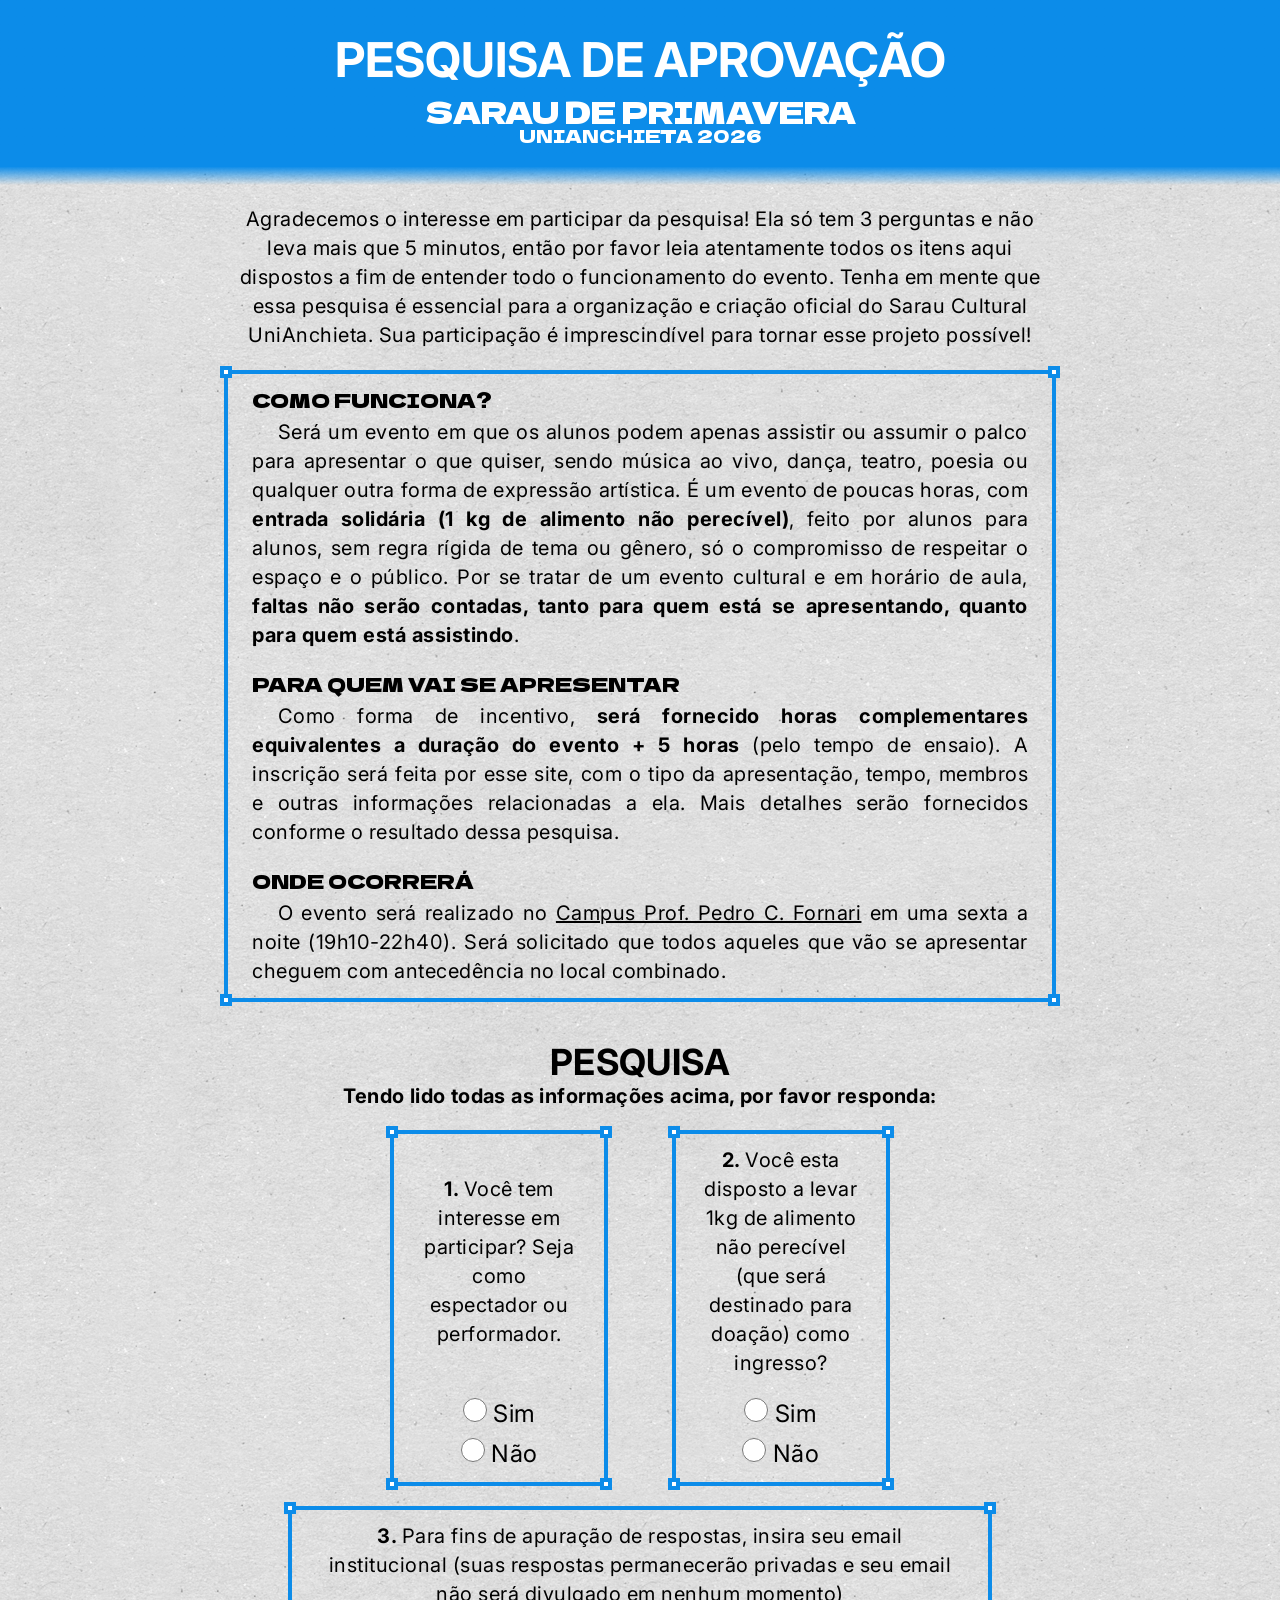
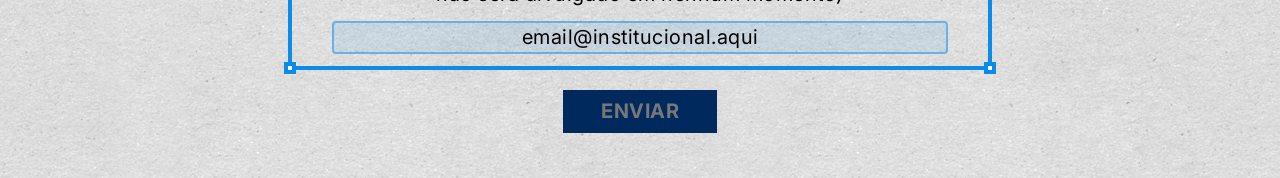
==== pesquisa.html @ 79d94d0b "Início do desenvolvimento da página de pesquisa" ====
<!DOCTYPE html>
<html lang="pt-br">
<head>
    <meta charset="UTF-8">
    <meta name="viewport" content="width=device-width, initial-scale=1.0">
    <link rel="stylesheet" href="style.css">
    <title>Pesquisa - Sarau cultural</title>
</head>
<body class="flex flex-col gap-5">
    <header class="py-[4vh] w-screen flex flex-col justify-center items-center text-white bg-linear-to-b from-90% from-[#0C8CE9] to-transparent">
        <div class="flex flex-col justify-center items-center">
            <p class="text-white text-5xl font-bold mb-[1vh]">PESQUISA DE APROVAÇÃO</p>
            <div class="text-center">
                <h1 class="font-[DelaGothicOne] text-3xl">SARAU DE PRIMAVERA</h1>
                <h3 class="font-[DelaGothicOne] text-lg -mt-2">UNIANCHIETA 2026</h3>
            </div>
        </div>
    </header>
    <section class="flex flex-col items-center gap-5 relative">
        <p class="text-center max-w-[65vw] text-xl leading-[145%] tracking-wide">Agradecemos o interesse em participar da pesquisa! Ela só tem 3 perguntas e não leva mais que 5 minutos, então por favor leia atentamente todos os itens aqui dispostos a fim de entender todo o funcionamento do evento. Tenha em mente que essa pesquisa é essencial para a organização e criação oficial do Sarau Cultural UniAnchieta. Sua participação é imprescindível para tornar esse projeto possível!</p>
        <div class="relative flex flex-col gap-5 border-[#0C8CE9] border-solid border-4 max-w-[65vw] py-3 px-6">
            <div class="quadradinho absolute -top-2 -left-2"></div>
            <div class="quadradinho absolute -top-2 -right-2"></div>
            <div class="quadradinho absolute -bottom-2 -left-2"></div>
            <div class="quadradinho absolute -bottom-2 -right-2"></div>
            <div>
                <h3 class="font-[DelaGothicOne] text-xl mb-1">COMO FUNCIONA?</h3>
                <p class="text-xl indent-[2vw] leading-[145%] text-justify tracking-wide">Será um evento em que os alunos podem apenas assistir ou assumir o palco para apresentar o que quiser, sendo música ao vivo, dança, teatro, poesia ou qualquer outra forma de expressão artística. É um evento de poucas horas, com <b>entrada solidária (1 kg de alimento não perecível)</b>, feito por alunos para alunos, sem regra rígida de tema ou gênero, só o compromisso de respeitar o espaço e o público. Por se tratar de um evento cultural e em horário de aula, <b>faltas não serão contadas, tanto para quem está se apresentando, quanto para quem está assistindo</b>.</p>
            </div>
            <div> 
                <h3 class="font-[DelaGothicOne] text-xl mb-1">PARA QUEM VAI SE APRESENTAR</h3>
                <p class="text-xl indent-[2vw] leading-[145%] text-justify tracking-wide">Como forma de incentivo, <b>será fornecido horas complementares equivalentes a duração do evento + 5 horas</b> (pelo tempo de ensaio). A inscrição será feita por esse site, com o tipo da apresentação, tempo, membros e outras informações relacionadas a ela. Mais detalhes serão fornecidos conforme o resultado dessa pesquisa.</p>
            </div>
            <div>
                <h3 class="font-[DelaGothicOne] text-xl mb-1">ONDE OCORRERÁ</h3>
                <p class="text-xl indent-[2vw] leading-[145%] text-justify tracking-wide">O evento será realizado no <a class="underline" href="https://anchieta.br/campus-professor-pedro-c-fornari/" target="_blank" rel="external">Campus Prof. Pedro C. Fornari</a> em uma sexta a noite (19h10-22h40). Será solicitado que todos aqueles que vão se apresentar cheguem com antecedência no local combinado.</p>
            </div>
        </div>
    </section>
    <section class="flex flex-col items-center gap-5 relative mt-5">
        <div class="text-center leading-[145%] tracking-wide font-bold">
            <p class="text-4xl">PESQUISA</p>
            <p class="text-xl">Tendo lido todas as informações acima, por favor responda:</p>
        </div>
        <form action="" method="POST" id="formQuestionario" class="flex flex-col items-center gap-5 text-xl leading-[145%] text-center tracking-wide max-w-[55vw] mb-[5vh]">
                <div class="flex gap-[5vw]">
                    <div class="relative flex flex-col items-center justify-between gap-5 border-[#0C8CE9] border-solid border-4 py-3 px-6 w-[17vw] h-[3h]">
                        <div class="quadradinho absolute -top-2 -left-2"></div>
                        <div class="quadradinho absolute -top-2 -right-2"></div>
                        <div class="quadradinho absolute -bottom-2 -left-2"></div>
                        <div class="quadradinho absolute -bottom-2 -right-2"></div>
                        <div class="flex items-center justify-center flex-1">
                            <p><span class="font-bold">1. </span>Você tem interesse em participar? Seja como espectador ou performador.</p>
                        </div>
                        <div>
                            <div class="text-2xl">
                                <input required type="radio" name="primeira" id="1sim" value="sim" class="w-6 h-6">
                                <label for="1sim">Sim</label>
                            </div>
                            <div class="text-2xl mt-2">
                                <input required type="radio" name="primeira" id="1nao" value="nao" class="w-6 h-6">
                                <label for="1nao">Não</label>
                            </div>
                        </div>
                    </div>
                    <div class="relative flex flex-col items-center justify-between gap-5 border-[#0C8CE9] border-solid border-4 py-3 px-6 w-[17vw] h-[3h]">
                        <div class="quadradinho absolute -top-2 -left-2"></div>
                        <div class="quadradinho absolute -top-2 -right-2"></div>
                        <div class="quadradinho absolute -bottom-2 -left-2"></div>
                        <div class="quadradinho absolute -bottom-2 -right-2"></div>
                        <div class="flex items-center justify-center flex-1">
                            <p><span class="font-bold">2. </span>Você esta disposto a levar 1kg de alimento não perecível (que será destinado para doação) como ingresso?</p>
                        </div>
                        <div>
                            <div class="text-2xl">
                                <input required type="radio" name="segunda" id="2sim" value="sim" class="w-6 h-6">
                                <label for="22sim">Sim</label>
                            </div>
                            <div class="text-2xl mt-2">
                                <input required type="radio" name="segunda" id="2nao" value="nao" class="w-6 h-6">
                                <label for="2nao">Não</label>
                            </div>
                        </div>
                    </div>
                </div>
                <div class="relative flex flex-col items-center justify-between gap-3 border-[#0C8CE9] border-solid border-4 py-3 px-6 w-full h-[3h]">
                    <div class="quadradinho absolute -top-2 -left-2"></div>
                    <div class="quadradinho absolute -top-2 -right-2"></div>
                    <div class="quadradinho absolute -bottom-2 -left-2"></div>
                    <div class="quadradinho absolute -bottom-2 -right-2"></div>
                    <div class="flex items-center justify-center flex-1">
                        <p><span class="font-bold">3. </span>Para fins de apuração de respostas, insira seu email institucional (suas respostas permanecerão privadas e seu email não será divulgado em nenhum momento)</p>
                    </div>
                    <input required autocomplete="email" type="email" name="email" id="emailInput" placeholder="email@institucional.aqui" class="w-[95%] text-center bg-[#0C8CE9]/10 border-2 border-solid border-[#0C8CE9]/50 rounded">
                </div>
                <button type="submit" class="py-[.75vh] px-[3vw] font-lg font-bold cursor-pointer desativado">ENVIAR</button>
            </form>
    </section>
</body>
</html>
---- style.css ----
/*! tailwindcss v4.2.1 | MIT License | https://tailwindcss.com */
@layer properties;
@layer theme, base, components, utilities;
@layer theme {
  :root, :host {
    --font-sans: ui-sans-serif, system-ui, sans-serif, "Apple Color Emoji",
      "Segoe UI Emoji", "Segoe UI Symbol", "Noto Color Emoji";
    --font-mono: ui-monospace, SFMono-Regular, Menlo, Monaco, Consolas, "Liberation Mono",
      "Courier New", monospace;
    --color-gray-100: oklch(96.7% 0.003 264.542);
    --color-black: #000;
    --color-white: #fff;
    --spacing: 0.25rem;
    --text-lg: 1.125rem;
    --text-lg--line-height: calc(1.75 / 1.125);
    --text-xl: 1.25rem;
    --text-xl--line-height: calc(1.75 / 1.25);
    --text-2xl: 1.5rem;
    --text-2xl--line-height: calc(2 / 1.5);
    --text-3xl: 1.875rem;
    --text-3xl--line-height: calc(2.25 / 1.875);
    --text-4xl: 2.25rem;
    --text-4xl--line-height: calc(2.5 / 2.25);
    --text-5xl: 3rem;
    --text-5xl--line-height: 1;
    --text-6xl: 3.75rem;
    --text-6xl--line-height: 1;
    --text-7xl: 4.5rem;
    --text-7xl--line-height: 1;
    --font-weight-bold: 700;
    --tracking-wide: 0.025em;
    --radius-2xl: 1rem;
    --default-transition-duration: 150ms;
    --default-transition-timing-function: cubic-bezier(0.4, 0, 0.2, 1);
    --default-font-family: var(--font-sans);
    --default-mono-font-family: var(--font-mono);
  }
}
@layer base {
  *, ::after, ::before, ::backdrop, ::file-selector-button {
    box-sizing: border-box;
    margin: 0;
    padding: 0;
    border: 0 solid;
  }
  html, :host {
    line-height: 1.5;
    -webkit-text-size-adjust: 100%;
    tab-size: 4;
    font-family: var(--default-font-family, ui-sans-serif, system-ui, sans-serif, "Apple Color Emoji", "Segoe UI Emoji", "Segoe UI Symbol", "Noto Color Emoji");
    font-feature-settings: var(--default-font-feature-settings, normal);
    font-variation-settings: var(--default-font-variation-settings, normal);
    -webkit-tap-highlight-color: transparent;
  }
  hr {
    height: 0;
    color: inherit;
    border-top-width: 1px;
  }
  abbr:where([title]) {
    -webkit-text-decoration: underline dotted;
    text-decoration: underline dotted;
  }
  h1, h2, h3, h4, h5, h6 {
    font-size: inherit;
    font-weight: inherit;
  }
  a {
    color: inherit;
    -webkit-text-decoration: inherit;
    text-decoration: inherit;
  }
  b, strong {
    font-weight: bolder;
  }
  code, kbd, samp, pre {
    font-family: var(--default-mono-font-family, ui-monospace, SFMono-Regular, Menlo, Monaco, Consolas, "Liberation Mono", "Courier New", monospace);
    font-feature-settings: var(--default-mono-font-feature-settings, normal);
    font-variation-settings: var(--default-mono-font-variation-settings, normal);
    font-size: 1em;
  }
  small {
    font-size: 80%;
  }
  sub, sup {
    font-size: 75%;
    line-height: 0;
    position: relative;
    vertical-align: baseline;
  }
  sub {
    bottom: -0.25em;
  }
  sup {
    top: -0.5em;
  }
  table {
    text-indent: 0;
    border-color: inherit;
    border-collapse: collapse;
  }
  :-moz-focusring {
    outline: auto;
  }
  progress {
    vertical-align: baseline;
  }
  summary {
    display: list-item;
  }
  ol, ul, menu {
    list-style: none;
  }
  img, svg, video, canvas, audio, iframe, embed, object {
    display: block;
    vertical-align: middle;
  }
  img, video {
    max-width: 100%;
    height: auto;
  }
  button, input, select, optgroup, textarea, ::file-selector-button {
    font: inherit;
    font-feature-settings: inherit;
    font-variation-settings: inherit;
    letter-spacing: inherit;
    color: inherit;
    border-radius: 0;
    background-color: transparent;
    opacity: 1;
  }
  :where(select:is([multiple], [size])) optgroup {
    font-weight: bolder;
  }
  :where(select:is([multiple], [size])) optgroup option {
    padding-inline-start: 20px;
  }
  ::file-selector-button {
    margin-inline-end: 4px;
  }
  ::placeholder {
    opacity: 1;
  }
  @supports (not (-webkit-appearance: -apple-pay-button))  or (contain-intrinsic-size: 1px) {
    ::placeholder {
      color: currentcolor;
      @supports (color: color-mix(in lab, red, red)) {
        color: color-mix(in oklab, currentcolor 50%, transparent);
      }
    }
  }
  textarea {
    resize: vertical;
  }
  ::-webkit-search-decoration {
    -webkit-appearance: none;
  }
  ::-webkit-date-and-time-value {
    min-height: 1lh;
    text-align: inherit;
  }
  ::-webkit-datetime-edit {
    display: inline-flex;
  }
  ::-webkit-datetime-edit-fields-wrapper {
    padding: 0;
  }
  ::-webkit-datetime-edit, ::-webkit-datetime-edit-year-field, ::-webkit-datetime-edit-month-field, ::-webkit-datetime-edit-day-field, ::-webkit-datetime-edit-hour-field, ::-webkit-datetime-edit-minute-field, ::-webkit-datetime-edit-second-field, ::-webkit-datetime-edit-millisecond-field, ::-webkit-datetime-edit-meridiem-field {
    padding-block: 0;
  }
  ::-webkit-calendar-picker-indicator {
    line-height: 1;
  }
  :-moz-ui-invalid {
    box-shadow: none;
  }
  button, input:where([type="button"], [type="reset"], [type="submit"]), ::file-selector-button {
    appearance: button;
  }
  ::-webkit-inner-spin-button, ::-webkit-outer-spin-button {
    height: auto;
  }
  [hidden]:where(:not([hidden="until-found"])) {
    display: none !important;
  }
}
@layer utilities {
  .absolute {
    position: absolute;
  }
  .relative {
    position: relative;
  }
  .-top-2 {
    top: calc(var(--spacing) * -2);
  }
  .-top-10 {
    top: calc(var(--spacing) * -10);
  }
  .top-\[50\%\] {
    top: 50%;
  }
  .-right-2 {
    right: calc(var(--spacing) * -2);
  }
  .-right-3 {
    right: calc(var(--spacing) * -3);
  }
  .right-50 {
    right: calc(var(--spacing) * 50);
  }
  .-bottom-2 {
    bottom: calc(var(--spacing) * -2);
  }
  .-bottom-\[25\%\] {
    bottom: calc(25% * -1);
  }
  .-bottom-\[50\%\] {
    bottom: calc(50% * -1);
  }
  .-left-2 {
    left: calc(var(--spacing) * -2);
  }
  .-left-10 {
    left: calc(var(--spacing) * -10);
  }
  .-z-1 {
    z-index: calc(1 * -1);
  }
  .mx-10 {
    margin-inline: calc(var(--spacing) * 10);
  }
  .-mt-2 {
    margin-top: calc(var(--spacing) * -2);
  }
  .mt-2 {
    margin-top: calc(var(--spacing) * 2);
  }
  .mt-5 {
    margin-top: calc(var(--spacing) * 5);
  }
  .mt-\[2vh\] {
    margin-top: 2vh;
  }
  .mb-1 {
    margin-bottom: calc(var(--spacing) * 1);
  }
  .mb-\[1vh\] {
    margin-bottom: 1vh;
  }
  .mb-\[2vh\] {
    margin-bottom: 2vh;
  }
  .mb-\[5vh\] {
    margin-bottom: 5vh;
  }
  .mb-\[15vh\] {
    margin-bottom: 15vh;
  }
  .ml-6 {
    margin-left: calc(var(--spacing) * 6);
  }
  .ml-\[3vw\] {
    margin-left: 3vw;
  }
  .flex {
    display: flex;
  }
  .table {
    display: table;
  }
  .h-6 {
    height: calc(var(--spacing) * 6);
  }
  .h-\[3h\] {
    height: 3h;
  }
  .h-\[95\%\] {
    height: 95%;
  }
  .h-screen {
    height: 100vh;
  }
  .w-6 {
    width: calc(var(--spacing) * 6);
  }
  .w-\[13em\] {
    width: 13em;
  }
  .w-\[17vw\] {
    width: 17vw;
  }
  .w-\[90vw\] {
    width: 90vw;
  }
  .w-\[95\%\] {
    width: 95%;
  }
  .w-full {
    width: 100%;
  }
  .w-screen {
    width: 100vw;
  }
  .max-w-\[55vw\] {
    max-width: 55vw;
  }
  .max-w-\[65vw\] {
    max-width: 65vw;
  }
  .flex-1 {
    flex: 1;
  }
  .border-collapse {
    border-collapse: collapse;
  }
  .rotate-90 {
    rotate: 90deg;
  }
  .rotate-270 {
    rotate: 270deg;
  }
  .cursor-pointer {
    cursor: pointer;
  }
  .resize {
    resize: both;
  }
  .list-disc {
    list-style-type: disc;
  }
  .flex-col {
    flex-direction: column;
  }
  .items-center {
    align-items: center;
  }
  .justify-between {
    justify-content: space-between;
  }
  .justify-center {
    justify-content: center;
  }
  .gap-2 {
    gap: calc(var(--spacing) * 2);
  }
  .gap-3 {
    gap: calc(var(--spacing) * 3);
  }
  .gap-4 {
    gap: calc(var(--spacing) * 4);
  }
  .gap-5 {
    gap: calc(var(--spacing) * 5);
  }
  .gap-7 {
    gap: calc(var(--spacing) * 7);
  }
  .gap-10 {
    gap: calc(var(--spacing) * 10);
  }
  .gap-\[5vw\] {
    gap: 5vw;
  }
  .justify-self-center {
    justify-self: center;
  }
  .overflow-hidden {
    overflow: hidden;
  }
  .rounded {
    border-radius: 0.25rem;
  }
  .rounded-2xl {
    border-radius: var(--radius-2xl);
  }
  .border {
    border-style: var(--tw-border-style);
    border-width: 1px;
  }
  .border-2 {
    border-style: var(--tw-border-style);
    border-width: 2px;
  }
  .border-4 {
    border-style: var(--tw-border-style);
    border-width: 4px;
  }
  .border-solid {
    --tw-border-style: solid;
    border-style: solid;
  }
  .border-\[\#0C8CE9\] {
    border-color: #0C8CE9;
  }
  .border-\[\#0C8CE9\]\/50 {
    border-color: color-mix(in oklab, #0C8CE9 50%, transparent);
  }
  .bg-\[\#0C8CE9\]\/10 {
    background-color: color-mix(in oklab, #0C8CE9 10%, transparent);
  }
  .bg-\[\#00295E\] {
    background-color: #00295E;
  }
  .bg-black {
    background-color: var(--color-black);
  }
  .bg-linear-to-b {
    --tw-gradient-position: to bottom;
    @supports (background-image: linear-gradient(in lab, red, red)) {
      --tw-gradient-position: to bottom in oklab;
    }
    background-image: linear-gradient(var(--tw-gradient-stops));
  }
  .from-\[\#0C8CE9\] {
    --tw-gradient-from: #0C8CE9;
    --tw-gradient-stops: var(--tw-gradient-via-stops, var(--tw-gradient-position), var(--tw-gradient-from) var(--tw-gradient-from-position), var(--tw-gradient-to) var(--tw-gradient-to-position));
  }
  .from-90\% {
    --tw-gradient-from-position: 90%;
  }
  .to-transparent {
    --tw-gradient-to: transparent;
    --tw-gradient-stops: var(--tw-gradient-via-stops, var(--tw-gradient-position), var(--tw-gradient-from) var(--tw-gradient-from-position), var(--tw-gradient-to) var(--tw-gradient-to-position));
  }
  .px-6 {
    padding-inline: calc(var(--spacing) * 6);
  }
  .px-\[3vw\] {
    padding-inline: 3vw;
  }
  .py-3 {
    padding-block: calc(var(--spacing) * 3);
  }
  .py-10 {
    padding-block: calc(var(--spacing) * 10);
  }
  .py-\[\.5em\] {
    padding-block: .5em;
  }
  .py-\[\.45em\] {
    padding-block: .45em;
  }
  .py-\[\.75vh\] {
    padding-block: .75vh;
  }
  .py-\[4vh\] {
    padding-block: 4vh;
  }
  .text-center {
    text-align: center;
  }
  .text-justify {
    text-align: justify;
  }
  .indent-\[2vw\] {
    text-indent: 2vw;
  }
  .font-\[DelaGothicOne\] {
    font-family: DelaGothicOne;
  }
  .text-2xl {
    font-size: var(--text-2xl);
    line-height: var(--tw-leading, var(--text-2xl--line-height));
  }
  .text-3xl {
    font-size: var(--text-3xl);
    line-height: var(--tw-leading, var(--text-3xl--line-height));
  }
  .text-4xl {
    font-size: var(--text-4xl);
    line-height: var(--tw-leading, var(--text-4xl--line-height));
  }
  .text-5xl {
    font-size: var(--text-5xl);
    line-height: var(--tw-leading, var(--text-5xl--line-height));
  }
  .text-lg {
    font-size: var(--text-lg);
    line-height: var(--tw-leading, var(--text-lg--line-height));
  }
  .text-xl {
    font-size: var(--text-xl);
    line-height: var(--tw-leading, var(--text-xl--line-height));
  }
  .leading-\[145\%\] {
    --tw-leading: 145%;
    line-height: 145%;
  }
  .font-bold {
    --tw-font-weight: var(--font-weight-bold);
    font-weight: var(--font-weight-bold);
  }
  .tracking-wide {
    --tw-tracking: var(--tracking-wide);
    letter-spacing: var(--tracking-wide);
  }
  .text-\[\#006FFF\] {
    color: #006FFF;
  }
  .text-\[\#00295E\] {
    color: #00295E;
  }
  .text-gray-100 {
    color: var(--color-gray-100);
  }
  .text-gray-100\/55 {
    color: color-mix(in srgb, oklch(96.7% 0.003 264.542) 55%, transparent);
    @supports (color: color-mix(in lab, red, red)) {
      color: color-mix(in oklab, var(--color-gray-100) 55%, transparent);
    }
  }
  .text-white {
    color: var(--color-white);
  }
  .underline {
    text-decoration-line: underline;
  }
  .outline {
    outline-style: var(--tw-outline-style);
    outline-width: 1px;
  }
  .blur {
    --tw-blur: blur(8px);
    filter: var(--tw-blur,) var(--tw-brightness,) var(--tw-contrast,) var(--tw-grayscale,) var(--tw-hue-rotate,) var(--tw-invert,) var(--tw-saturate,) var(--tw-sepia,) var(--tw-drop-shadow,);
  }
  .filter {
    filter: var(--tw-blur,) var(--tw-brightness,) var(--tw-contrast,) var(--tw-grayscale,) var(--tw-hue-rotate,) var(--tw-invert,) var(--tw-saturate,) var(--tw-sepia,) var(--tw-drop-shadow,);
  }
  .transition {
    transition-property: color, background-color, border-color, outline-color, text-decoration-color, fill, stroke, --tw-gradient-from, --tw-gradient-via, --tw-gradient-to, opacity, box-shadow, transform, translate, scale, rotate, filter, -webkit-backdrop-filter, backdrop-filter, display, content-visibility, overlay, pointer-events;
    transition-timing-function: var(--tw-ease, var(--default-transition-timing-function));
    transition-duration: var(--tw-duration, var(--default-transition-duration));
  }
  .select-none {
    -webkit-user-select: none;
    user-select: none;
  }
  .md\:mb-\[40vh\] {
    @media (width >= 48rem) {
      margin-bottom: 40vh;
    }
  }
  .md\:h-\[110vh\] {
    @media (width >= 48rem) {
      height: 110vh;
    }
  }
  .md\:h-screen {
    @media (width >= 48rem) {
      height: 100vh;
    }
  }
  .md\:w-\[12em\] {
    @media (width >= 48rem) {
      width: 12em;
    }
  }
  .md\:flex-row {
    @media (width >= 48rem) {
      flex-direction: row;
    }
  }
  .md\:gap-7 {
    @media (width >= 48rem) {
      gap: calc(var(--spacing) * 7);
    }
  }
  .md\:text-center {
    @media (width >= 48rem) {
      text-align: center;
    }
  }
  .md\:text-2xl {
    @media (width >= 48rem) {
      font-size: var(--text-2xl);
      line-height: var(--tw-leading, var(--text-2xl--line-height));
    }
  }
  .md\:text-3xl {
    @media (width >= 48rem) {
      font-size: var(--text-3xl);
      line-height: var(--tw-leading, var(--text-3xl--line-height));
    }
  }
  .md\:text-5xl {
    @media (width >= 48rem) {
      font-size: var(--text-5xl);
      line-height: var(--tw-leading, var(--text-5xl--line-height));
    }
  }
  .md\:text-6xl {
    @media (width >= 48rem) {
      font-size: var(--text-6xl);
      line-height: var(--tw-leading, var(--text-6xl--line-height));
    }
  }
  .md\:text-xl {
    @media (width >= 48rem) {
      font-size: var(--text-xl);
      line-height: var(--tw-leading, var(--text-xl--line-height));
    }
  }
  .lg\:absolute {
    @media (width >= 64rem) {
      position: absolute;
    }
  }
  .lg\:mx-20 {
    @media (width >= 64rem) {
      margin-inline: calc(var(--spacing) * 20);
    }
  }
  .lg\:mt-\[5vh\] {
    @media (width >= 64rem) {
      margin-top: 5vh;
    }
  }
  .lg\:mb-20 {
    @media (width >= 64rem) {
      margin-bottom: calc(var(--spacing) * 20);
    }
  }
  .lg\:w-\[55\%\] {
    @media (width >= 64rem) {
      width: 55%;
    }
  }
  .lg\:w-\[70\%\] {
    @media (width >= 64rem) {
      width: 70%;
    }
  }
  .lg\:max-w-\[40vw\] {
    @media (width >= 64rem) {
      max-width: 40vw;
    }
  }
  .lg\:flex-row {
    @media (width >= 64rem) {
      flex-direction: row;
    }
  }
  .lg\:justify-evenly {
    @media (width >= 64rem) {
      justify-content: space-evenly;
    }
  }
  .lg\:text-left {
    @media (width >= 64rem) {
      text-align: left;
    }
  }
  .\32 xl\:text-2xl {
    @media (width >= 96rem) {
      font-size: var(--text-2xl);
      line-height: var(--tw-leading, var(--text-2xl--line-height));
    }
  }
  .\32 xl\:text-4xl {
    @media (width >= 96rem) {
      font-size: var(--text-4xl);
      line-height: var(--tw-leading, var(--text-4xl--line-height));
    }
  }
  .\32 xl\:text-5xl {
    @media (width >= 96rem) {
      font-size: var(--text-5xl);
      line-height: var(--tw-leading, var(--text-5xl--line-height));
    }
  }
  .\32 xl\:text-6xl {
    @media (width >= 96rem) {
      font-size: var(--text-6xl);
      line-height: var(--tw-leading, var(--text-6xl--line-height));
    }
  }
  .\32 xl\:text-7xl {
    @media (width >= 96rem) {
      font-size: var(--text-7xl);
      line-height: var(--tw-leading, var(--text-7xl--line-height));
    }
  }
  .\32 xl\:text-xl {
    @media (width >= 96rem) {
      font-size: var(--text-xl);
      line-height: var(--tw-leading, var(--text-xl--line-height));
    }
  }
}
@font-face {
  font-family: "DelaGothicOne";
  src: url(static/fonts/Dela_Gothic_One/DelaGothicOne-Regular.ttf);
}
@font-face {
  font-family: "Inter";
  src: url(static/fonts/Inter/Inter-VariableFont_opsz\,wght.ttf);
}
html, body {
  padding: 0;
  margin: 0;
  min-height: 100vh;
  font-family: "Inter", sans-serif;
  scroll-behavior: smooth;
  scrollbar-width: thin;
  scrollbar-color: #0095ff transparent;
}
body {
  background-image: url(static/images/paper.png);
  background-color: #f7f7f7;
  overflow-x: hidden;
}
#mainHero {
  background-image: url(static/images/Hero.webp);
  background-position: bottom;
  background-size: cover;
  background-repeat: no-repeat;
}
footer {
  background-image: url(static/images/Grafite.svg);
  background-position: center;
  background-size: cover;
  background-repeat: no-repeat;
}
.quadradinho {
  background-color: white;
  border: #0C8CE9 solid 4px;
  width: 12px;
  height: 12px;
}
#fotoPessoas {
  rotate: 4deg;
}
#TELAPRETA {
  width: 100vw;
  height: 100vh;
  background-color: black;
  color: #fff;
  position: fixed;
  top: 0;
  left: 0;
  text-align: center;
  display: none;
  justify-content: center;
  align-items: center;
  z-index: 100;
}
@media (width >= 48rem) {
  footer {
    background-size: contain;
  }
}
@media only screen and (max-width: 1000px) and (orientation: landscape) {
  #TELAPRETA {
    display: flex;
  }
}
button.ativado {
  cursor: pointer;
  background-color: #0C8CE9;
  color: white;
  transition: .2s;
}
button.desativado {
  cursor: not-allowed;
  background-color: #00295E;
  color: rgb(119, 119, 119);
  transition: .2s;
}
@property --tw-border-style {
  syntax: "*";
  inherits: false;
  initial-value: solid;
}
@property --tw-gradient-position {
  syntax: "*";
  inherits: false;
}
@property --tw-gradient-from {
  syntax: "<color>";
  inherits: false;
  initial-value: #0000;
}
@property --tw-gradient-via {
  syntax: "<color>";
  inherits: false;
  initial-value: #0000;
}
@property --tw-gradient-to {
  syntax: "<color>";
  inherits: false;
  initial-value: #0000;
}
@property --tw-gradient-stops {
  syntax: "*";
  inherits: false;
}
@property --tw-gradient-via-stops {
  syntax: "*";
  inherits: false;
}
@property --tw-gradient-from-position {
  syntax: "<length-percentage>";
  inherits: false;
  initial-value: 0%;
}
@property --tw-gradient-via-position {
  syntax: "<length-percentage>";
  inherits: false;
  initial-value: 50%;
}
@property --tw-gradient-to-position {
  syntax: "<length-percentage>";
  inherits: false;
  initial-value: 100%;
}
@property --tw-leading {
  syntax: "*";
  inherits: false;
}
@property --tw-font-weight {
  syntax: "*";
  inherits: false;
}
@property --tw-tracking {
  syntax: "*";
  inherits: false;
}
@property --tw-outline-style {
  syntax: "*";
  inherits: false;
  initial-value: solid;
}
@property --tw-blur {
  syntax: "*";
  inherits: false;
}
@property --tw-brightness {
  syntax: "*";
  inherits: false;
}
@property --tw-contrast {
  syntax: "*";
  inherits: false;
}
@property --tw-grayscale {
  syntax: "*";
  inherits: false;
}
@property --tw-hue-rotate {
  syntax: "*";
  inherits: false;
}
@property --tw-invert {
  syntax: "*";
  inherits: false;
}
@property --tw-opacity {
  syntax: "*";
  inherits: false;
}
@property --tw-saturate {
  syntax: "*";
  inherits: false;
}
@property --tw-sepia {
  syntax: "*";
  inherits: false;
}
@property --tw-drop-shadow {
  syntax: "*";
  inherits: false;
}
@property --tw-drop-shadow-color {
  syntax: "*";
  inherits: false;
}
@property --tw-drop-shadow-alpha {
  syntax: "<percentage>";
  inherits: false;
  initial-value: 100%;
}
@property --tw-drop-shadow-size {
  syntax: "*";
  inherits: false;
}
@layer properties {
  @supports ((-webkit-hyphens: none) and (not (margin-trim: inline))) or ((-moz-orient: inline) and (not (color:rgb(from red r g b)))) {
    *, ::before, ::after, ::backdrop {
      --tw-border-style: solid;
      --tw-gradient-position: initial;
      --tw-gradient-from: #0000;
      --tw-gradient-via: #0000;
      --tw-gradient-to: #0000;
      --tw-gradient-stops: initial;
      --tw-gradient-via-stops: initial;
      --tw-gradient-from-position: 0%;
      --tw-gradient-via-position: 50%;
      --tw-gradient-to-position: 100%;
      --tw-leading: initial;
      --tw-font-weight: initial;
      --tw-tracking: initial;
      --tw-outline-style: solid;
      --tw-blur: initial;
      --tw-brightness: initial;
      --tw-contrast: initial;
      --tw-grayscale: initial;
      --tw-hue-rotate: initial;
      --tw-invert: initial;
      --tw-opacity: initial;
      --tw-saturate: initial;
      --tw-sepia: initial;
      --tw-drop-shadow: initial;
      --tw-drop-shadow-color: initial;
      --tw-drop-shadow-alpha: 100%;
      --tw-drop-shadow-size: initial;
    }
  }
}
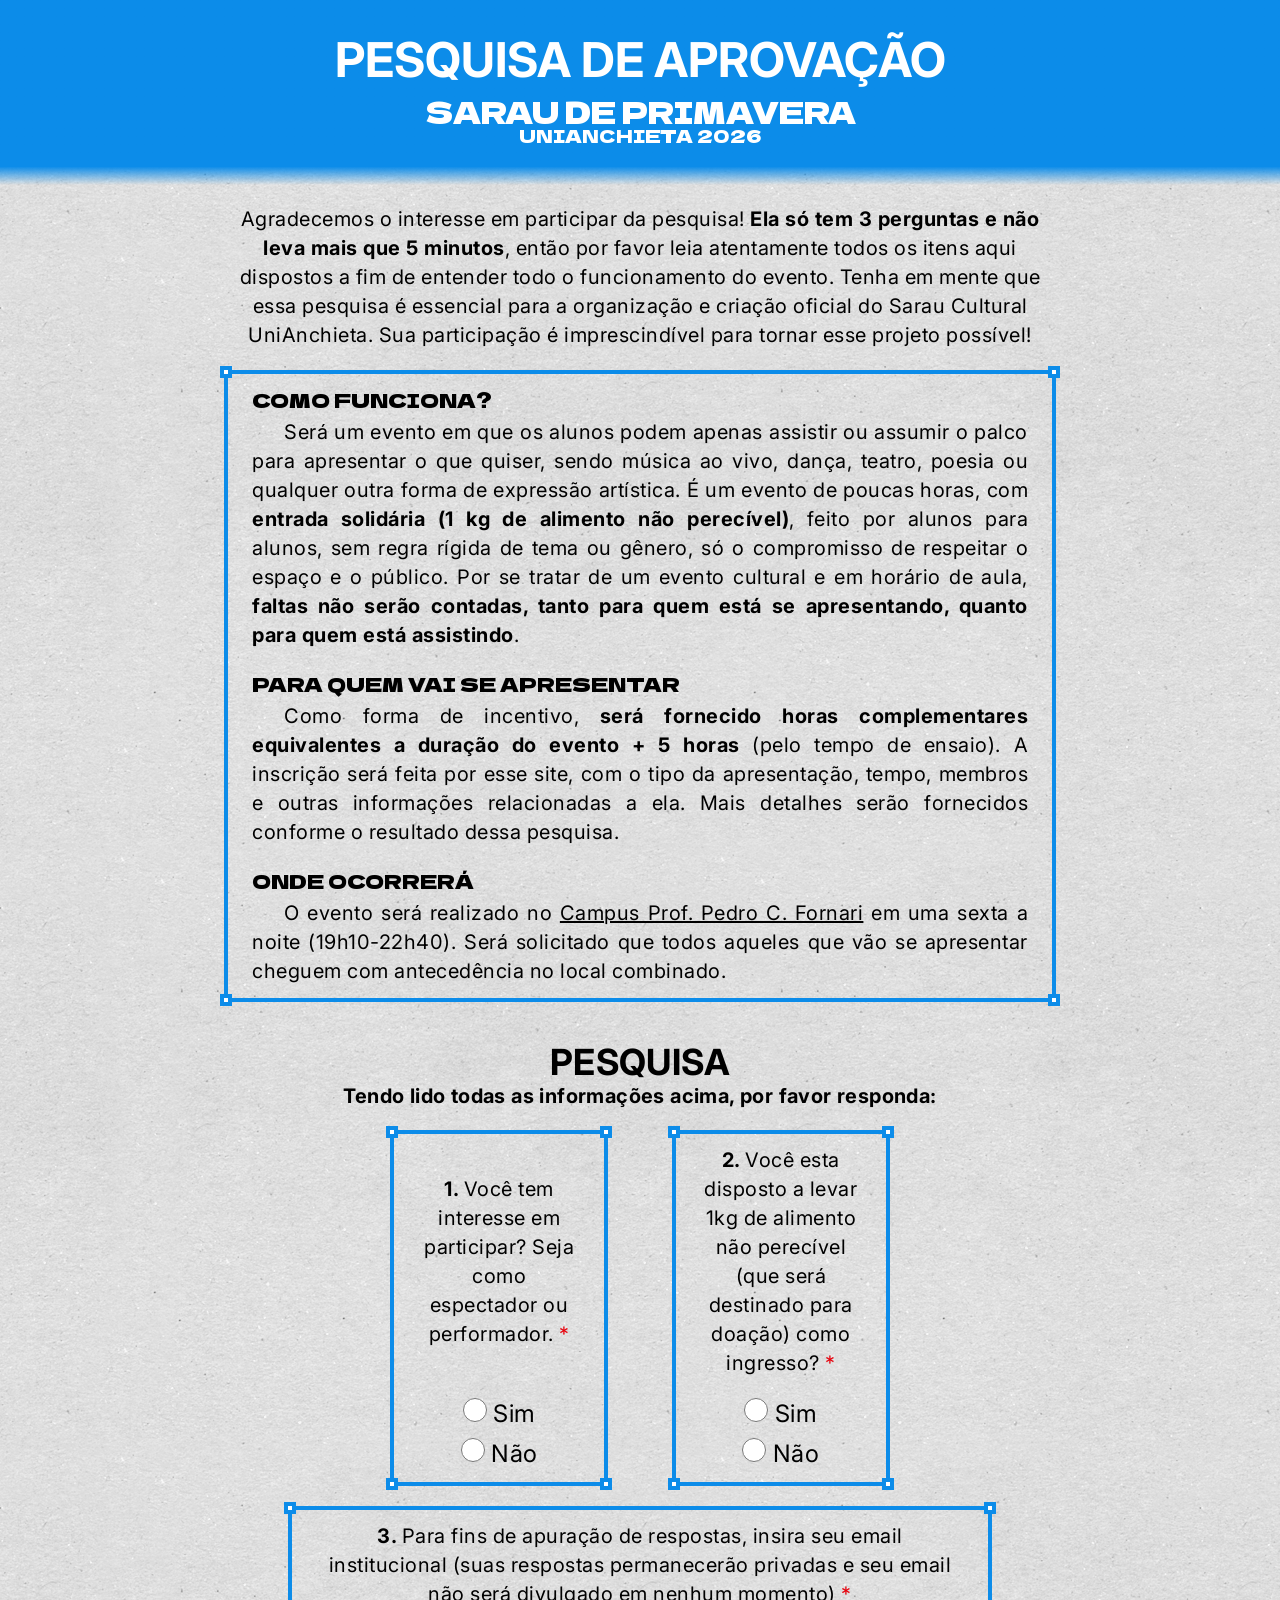
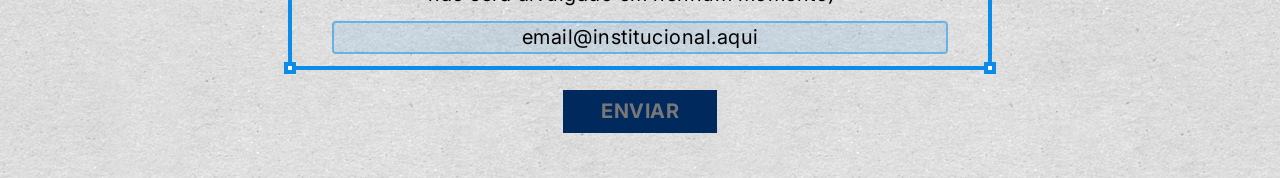
==== commit 3be781c6: "Versão mobile da pesquisa e regex de email" ====
--- a/pesquisa.html
+++ b/pesquisa.html
@@ -6,34 +6,34 @@
     <link rel="stylesheet" href="style.css">
     <title>Pesquisa - Sarau cultural</title>
 </head>
-<body class="flex flex-col gap-5">
-    <header class="py-[4vh] w-screen flex flex-col justify-center items-center text-white bg-linear-to-b from-90% from-[#0C8CE9] to-transparent">
-        <div class="flex flex-col justify-center items-center">
-            <p class="text-white text-5xl font-bold mb-[1vh]">PESQUISA DE APROVAÇÃO</p>
+<body class="flex flex-col gap-3 lg:gap-5">
+    <header class="py-[2vh] lg:py-[4vh] w-screen flex flex-col justify-center items-center text-white bg-linear-to-b from-90% from-[#0C8CE9] to-transparent">
+        <div class="flex flex-col justify-center items-center text-center">
+            <p class="text-white text-2xl lg:text-5xl font-bold lg:mb-[1vh]">PESQUISA DE APROVAÇÃO</p>
             <div class="text-center">
-                <h1 class="font-[DelaGothicOne] text-3xl">SARAU DE PRIMAVERA</h1>
-                <h3 class="font-[DelaGothicOne] text-lg -mt-2">UNIANCHIETA 2026</h3>
+                <h1 class="font-[DelaGothicOne] text-lg lg:text-3xl">SARAU DE PRIMAVERA</h1>
+                <h3 class="font-[DelaGothicOne] text-sm lg:text-lg -mt-2">UNIANCHIETA 2026</h3>
             </div>
         </div>
     </header>
     <section class="flex flex-col items-center gap-5 relative">
-        <p class="text-center max-w-[65vw] text-xl leading-[145%] tracking-wide">Agradecemos o interesse em participar da pesquisa! Ela só tem 3 perguntas e não leva mais que 5 minutos, então por favor leia atentamente todos os itens aqui dispostos a fim de entender todo o funcionamento do evento. Tenha em mente que essa pesquisa é essencial para a organização e criação oficial do Sarau Cultural UniAnchieta. Sua participação é imprescindível para tornar esse projeto possível!</p>
-        <div class="relative flex flex-col gap-5 border-[#0C8CE9] border-solid border-4 max-w-[65vw] py-3 px-6">
-            <div class="quadradinho absolute -top-2 -left-2"></div>
-            <div class="quadradinho absolute -top-2 -right-2"></div>
-            <div class="quadradinho absolute -bottom-2 -left-2"></div>
-            <div class="quadradinho absolute -bottom-2 -right-2"></div>
+        <p class="text-justify lg:text-center max-w-[85vw] lg:max-w-[65vw] lg:text-xl leading-[145%] tracking-wide">Agradecemos o interesse em participar da pesquisa! <b>Ela só tem 3 perguntas e não leva mais que 5 minutos</b>, então por favor leia atentamente todos os itens aqui dispostos a fim de entender todo o funcionamento do evento. Tenha em mente que essa pesquisa é essencial para a organização e criação oficial do Sarau Cultural UniAnchieta. Sua participação é imprescindível para tornar esse projeto possível!</p>
+        <div class="relative flex flex-col gap-5 border-[#0C8CE9] border-solid lg:border-4 lg:max-w-[65vw] py-3 px-6">
+            <div class="quadradinho hidden lg:block -top-2 -left-2"></div>
+            <div class="quadradinho hidden lg:block -top-2 -right-2"></div>
+            <div class="quadradinho hidden lg:block -bottom-2 -left-2"></div>
+            <div class="quadradinho hidden lg:block -bottom-2 -right-2"></div>
             <div>
-                <h3 class="font-[DelaGothicOne] text-xl mb-1">COMO FUNCIONA?</h3>
-                <p class="text-xl indent-[2vw] leading-[145%] text-justify tracking-wide">Será um evento em que os alunos podem apenas assistir ou assumir o palco para apresentar o que quiser, sendo música ao vivo, dança, teatro, poesia ou qualquer outra forma de expressão artística. É um evento de poucas horas, com <b>entrada solidária (1 kg de alimento não perecível)</b>, feito por alunos para alunos, sem regra rígida de tema ou gênero, só o compromisso de respeitar o espaço e o público. Por se tratar de um evento cultural e em horário de aula, <b>faltas não serão contadas, tanto para quem está se apresentando, quanto para quem está assistindo</b>.</p>
+                <h3 class="font-[DelaGothicOne] text-lg lg:text-xl mb-1">COMO FUNCIONA?</h3>
+                <p class="lg:text-xl indent-8 leading-[145%] text-justify tracking-wide">Será um evento em que os alunos podem apenas assistir ou assumir o palco para apresentar o que quiser, sendo música ao vivo, dança, teatro, poesia ou qualquer outra forma de expressão artística. É um evento de poucas horas, com <b>entrada solidária (1 kg de alimento não perecível)</b>, feito por alunos para alunos, sem regra rígida de tema ou gênero, só o compromisso de respeitar o espaço e o público. Por se tratar de um evento cultural e em horário de aula, <b>faltas não serão contadas, tanto para quem está se apresentando, quanto para quem está assistindo</b>.</p>
             </div>
             <div> 
-                <h3 class="font-[DelaGothicOne] text-xl mb-1">PARA QUEM VAI SE APRESENTAR</h3>
-                <p class="text-xl indent-[2vw] leading-[145%] text-justify tracking-wide">Como forma de incentivo, <b>será fornecido horas complementares equivalentes a duração do evento + 5 horas</b> (pelo tempo de ensaio). A inscrição será feita por esse site, com o tipo da apresentação, tempo, membros e outras informações relacionadas a ela. Mais detalhes serão fornecidos conforme o resultado dessa pesquisa.</p>
+                <h3 class="font-[DelaGothicOne] text-lg lg:text-xl mb-1">PARA QUEM VAI SE APRESENTAR</h3>
+                <p class="lg:text-xl indent-8 leading-[145%] text-justify tracking-wide">Como forma de incentivo, <b>será fornecido horas complementares equivalentes a duração do evento + 5 horas</b> (pelo tempo de ensaio). A inscrição será feita por esse site, com o tipo da apresentação, tempo, membros e outras informações relacionadas a ela. Mais detalhes serão fornecidos conforme o resultado dessa pesquisa.</p>
             </div>
             <div>
-                <h3 class="font-[DelaGothicOne] text-xl mb-1">ONDE OCORRERÁ</h3>
-                <p class="text-xl indent-[2vw] leading-[145%] text-justify tracking-wide">O evento será realizado no <a class="underline" href="https://anchieta.br/campus-professor-pedro-c-fornari/" target="_blank" rel="external">Campus Prof. Pedro C. Fornari</a> em uma sexta a noite (19h10-22h40). Será solicitado que todos aqueles que vão se apresentar cheguem com antecedência no local combinado.</p>
+                <h3 class="font-[DelaGothicOne] text-lg lg:text-xl mb-1">ONDE OCORRERÁ</h3>
+                <p class="lg:text-xl indent-8 leading-[145%] text-justify tracking-wide">O evento será realizado no <a class="underline" href="https://anchieta.br/campus-professor-pedro-c-fornari/" target="_blank" rel="external">Campus Prof. Pedro C. Fornari</a> em uma sexta a noite (19h10-22h40). Será solicitado que todos aqueles que vão se apresentar cheguem com antecedência no local combinado.</p>
             </div>
         </div>
     </section>
@@ -42,59 +42,73 @@
             <p class="text-4xl">PESQUISA</p>
             <p class="text-xl">Tendo lido todas as informações acima, por favor responda:</p>
         </div>
-        <form action="" method="POST" id="formQuestionario" class="flex flex-col items-center gap-5 text-xl leading-[145%] text-center tracking-wide max-w-[55vw] mb-[5vh]">
-                <div class="flex gap-[5vw]">
-                    <div class="relative flex flex-col items-center justify-between gap-5 border-[#0C8CE9] border-solid border-4 py-3 px-6 w-[17vw] h-[3h]">
+        <form action="" method="POST" id="formQuestionario" class="flex flex-col items-center gap-5 lg:text-xl leading-[145%] text-center tracking-wide max-w-[55vw] mb-[5vh]">
+                <div class="flex flex-col lg:flex-row gap-[5vw]">
+                    <div class="relative flex flex-col items-center justify-between gap-5 border-[#0C8CE9] border-solid border-4 py-3 px-6 w-[75vw] lg:w-[17vw] h-[3h]">
                         <div class="quadradinho absolute -top-2 -left-2"></div>
                         <div class="quadradinho absolute -top-2 -right-2"></div>
                         <div class="quadradinho absolute -bottom-2 -left-2"></div>
                         <div class="quadradinho absolute -bottom-2 -right-2"></div>
                         <div class="flex items-center justify-center flex-1">
-                            <p><span class="font-bold">1. </span>Você tem interesse em participar? Seja como espectador ou performador.</p>
+                            <p><span class="font-bold">1. </span>Você tem interesse em participar? Seja como espectador ou performador.<span class="text-red-600"> *</span></p>
                         </div>
                         <div>
-                            <div class="text-2xl">
-                                <input required type="radio" name="primeira" id="1sim" value="sim" class="w-6 h-6">
+                            <div class="text-xl lg:text-2xl">
+                                <input required type="radio" name="primeira" id="1sim" value="sim" class="w-4 h-4 lg:w-6 lg:h-6">
                                 <label for="1sim">Sim</label>
                             </div>
-                            <div class="text-2xl mt-2">
-                                <input required type="radio" name="primeira" id="1nao" value="nao" class="w-6 h-6">
+                            <div class="text-xl lg:text-2xl mt-2">
+                                <input required type="radio" name="primeira" id="1nao" value="nao" class="w-4 h-4 lg:w-6 lg:h-6">
                                 <label for="1nao">Não</label>
                             </div>
                         </div>
                     </div>
-                    <div class="relative flex flex-col items-center justify-between gap-5 border-[#0C8CE9] border-solid border-4 py-3 px-6 w-[17vw] h-[3h]">
+                    <div class="relative flex flex-col items-center justify-between gap-5 border-[#0C8CE9] border-solid border-4 py-3 px-6 w-[75vw] lg:w-[17vw] h-[3h]">
                         <div class="quadradinho absolute -top-2 -left-2"></div>
                         <div class="quadradinho absolute -top-2 -right-2"></div>
                         <div class="quadradinho absolute -bottom-2 -left-2"></div>
                         <div class="quadradinho absolute -bottom-2 -right-2"></div>
                         <div class="flex items-center justify-center flex-1">
-                            <p><span class="font-bold">2. </span>Você esta disposto a levar 1kg de alimento não perecível (que será destinado para doação) como ingresso?</p>
+                            <p><span class="font-bold">2. </span>Você esta disposto a levar 1kg de alimento não perecível (que será destinado para doação) como ingresso?<span class="text-red-600"> *</span></p>
                         </div>
                         <div>
-                            <div class="text-2xl">
-                                <input required type="radio" name="segunda" id="2sim" value="sim" class="w-6 h-6">
+                            <div class="text-xl lg:text-2xl">
+                                <input required type="radio" name="segunda" id="2sim" value="sim" class="w-4 h-4 lg:w-6 lg:h-6">
                                 <label for="22sim">Sim</label>
                             </div>
-                            <div class="text-2xl mt-2">
-                                <input required type="radio" name="segunda" id="2nao" value="nao" class="w-6 h-6">
+                            <div class="text-xl lg:text-2xl mt-2">
+                                <input required type="radio" name="segunda" id="2nao" value="nao" class="w-4 h-4 lg:w-6 lg:h-6">
                                 <label for="2nao">Não</label>
                             </div>
                         </div>
                     </div>
                 </div>
-                <div class="relative flex flex-col items-center justify-between gap-3 border-[#0C8CE9] border-solid border-4 py-3 px-6 w-full h-[3h]">
+                <div class="relative flex flex-col items-center justify-between gap-3 border-[#0C8CE9] border-solid border-4 py-3 px-6 w-[75vw] lg:w-full h-[3h]">
                     <div class="quadradinho absolute -top-2 -left-2"></div>
                     <div class="quadradinho absolute -top-2 -right-2"></div>
                     <div class="quadradinho absolute -bottom-2 -left-2"></div>
                     <div class="quadradinho absolute -bottom-2 -right-2"></div>
                     <div class="flex items-center justify-center flex-1">
-                        <p><span class="font-bold">3. </span>Para fins de apuração de respostas, insira seu email institucional (suas respostas permanecerão privadas e seu email não será divulgado em nenhum momento)</p>
+                        <p><span class="font-bold">3. </span>Para fins de apuração de respostas, insira seu email institucional (suas respostas permanecerão privadas e seu email não será divulgado em nenhum momento)<span class="text-red-600"> *</span></p>
                     </div>
-                    <input required autocomplete="email" type="email" name="email" id="emailInput" placeholder="email@institucional.aqui" class="w-[95%] text-center bg-[#0C8CE9]/10 border-2 border-solid border-[#0C8CE9]/50 rounded">
+                    <input required oninput="checarRegexEmail(this)" autocomplete="email" type="email" name="email" id="emailInput" placeholder="email@institucional.aqui" class="w-[95%] text-center bg-[#0C8CE9]/10 border-2 border-solid border-[#0C8CE9]/50 rounded">
                 </div>
-                <button type="submit" class="py-[.75vh] px-[3vw] font-lg font-bold cursor-pointer desativado">ENVIAR</button>
+                <button id="enviarform" type="submit" class="py-[.75vh] px-[3vw] font-lg font-bold cursor-pointer desativado" disabled>ENVIAR</button>
             </form>
     </section>
+    <script>
+        const botaosubmit = document.querySelector("#enviarform");
+        function checarRegexEmail(emailnput) {
+            const emailRegex = /^[a-zA-Z0-9._%+-]+@[a-zA-Z0-9.-]+\.[a-zA-Z]{2,}$/;
+
+            if (emailRegex.test(emailnput.value)) {
+                botaosubmit.disabled = false;
+                botaosubmit.classList.remove("desativado");
+            } else {
+                botaosubmit.disabled = true;
+                botaosubmit.classList.add("desativado");
+            }
+        }
+    </script>
 </body>
 </html>
--- a/style.css
+++ b/style.css
@@ -7,10 +7,13 @@
       "Segoe UI Emoji", "Segoe UI Symbol", "Noto Color Emoji";
     --font-mono: ui-monospace, SFMono-Regular, Menlo, Monaco, Consolas, "Liberation Mono",
       "Courier New", monospace;
+    --color-red-600: oklch(57.7% 0.245 27.325);
     --color-gray-100: oklch(96.7% 0.003 264.542);
     --color-black: #000;
     --color-white: #fff;
     --spacing: 0.25rem;
+    --text-sm: 0.875rem;
+    --text-sm--line-height: calc(1.25 / 0.875);
     --text-lg: 1.125rem;
     --text-lg--line-height: calc(1.75 / 1.125);
     --text-xl: 1.25rem;
@@ -245,9 +248,6 @@
   .mb-1 {
     margin-bottom: calc(var(--spacing) * 1);
   }
-  .mb-\[1vh\] {
-    margin-bottom: 1vh;
-  }
   .mb-\[2vh\] {
     margin-bottom: 2vh;
   }
@@ -266,11 +266,14 @@
   .flex {
     display: flex;
   }
+  .hidden {
+    display: none;
+  }
   .table {
     display: table;
   }
-  .h-6 {
-    height: calc(var(--spacing) * 6);
+  .h-4 {
+    height: calc(var(--spacing) * 4);
   }
   .h-\[3h\] {
     height: 3h;
@@ -281,14 +284,14 @@
   .h-screen {
     height: 100vh;
   }
-  .w-6 {
-    width: calc(var(--spacing) * 6);
+  .w-4 {
+    width: calc(var(--spacing) * 4);
   }
   .w-\[13em\] {
     width: 13em;
   }
-  .w-\[17vw\] {
-    width: 17vw;
+  .w-\[75vw\] {
+    width: 75vw;
   }
   .w-\[90vw\] {
     width: 90vw;
@@ -296,17 +299,14 @@
   .w-\[95\%\] {
     width: 95%;
   }
-  .w-full {
-    width: 100%;
-  }
   .w-screen {
     width: 100vw;
   }
   .max-w-\[55vw\] {
     max-width: 55vw;
   }
-  .max-w-\[65vw\] {
-    max-width: 65vw;
+  .max-w-\[85vw\] {
+    max-width: 85vw;
   }
   .flex-1 {
     flex: 1;
@@ -444,8 +444,8 @@
   .py-\[\.75vh\] {
     padding-block: .75vh;
   }
-  .py-\[4vh\] {
-    padding-block: 4vh;
+  .py-\[2vh\] {
+    padding-block: 2vh;
   }
   .text-center {
     text-align: center;
@@ -453,8 +453,8 @@
   .text-justify {
     text-align: justify;
   }
-  .indent-\[2vw\] {
-    text-indent: 2vw;
+  .indent-8 {
+    text-indent: calc(var(--spacing) * 8);
   }
   .font-\[DelaGothicOne\] {
     font-family: DelaGothicOne;
@@ -471,13 +471,13 @@
     font-size: var(--text-4xl);
     line-height: var(--tw-leading, var(--text-4xl--line-height));
   }
-  .text-5xl {
-    font-size: var(--text-5xl);
-    line-height: var(--tw-leading, var(--text-5xl--line-height));
-  }
   .text-lg {
     font-size: var(--text-lg);
     line-height: var(--tw-leading, var(--text-lg--line-height));
+  }
+  .text-sm {
+    font-size: var(--text-sm);
+    line-height: var(--tw-leading, var(--text-sm--line-height));
   }
   .text-xl {
     font-size: var(--text-xl);
@@ -510,6 +510,9 @@
       color: color-mix(in oklab, var(--color-gray-100) 55%, transparent);
     }
   }
+  .text-red-600 {
+    color: var(--color-red-600);
+  }
   .text-white {
     color: var(--color-white);
   }
@@ -519,13 +522,6 @@
   .outline {
     outline-style: var(--tw-outline-style);
     outline-width: 1px;
-  }
-  .blur {
-    --tw-blur: blur(8px);
-    filter: var(--tw-blur,) var(--tw-brightness,) var(--tw-contrast,) var(--tw-grayscale,) var(--tw-hue-rotate,) var(--tw-invert,) var(--tw-saturate,) var(--tw-sepia,) var(--tw-drop-shadow,);
-  }
-  .filter {
-    filter: var(--tw-blur,) var(--tw-brightness,) var(--tw-contrast,) var(--tw-grayscale,) var(--tw-hue-rotate,) var(--tw-invert,) var(--tw-saturate,) var(--tw-sepia,) var(--tw-drop-shadow,);
   }
   .transition {
     transition-property: color, background-color, border-color, outline-color, text-decoration-color, fill, stroke, --tw-gradient-from, --tw-gradient-via, --tw-gradient-to, opacity, box-shadow, transform, translate, scale, rotate, filter, -webkit-backdrop-filter, backdrop-filter, display, content-visibility, overlay, pointer-events;
@@ -621,6 +617,31 @@
       margin-bottom: calc(var(--spacing) * 20);
     }
   }
+  .lg\:mb-\[1vh\] {
+    @media (width >= 64rem) {
+      margin-bottom: 1vh;
+    }
+  }
+  .lg\:block {
+    @media (width >= 64rem) {
+      display: block;
+    }
+  }
+  .lg\:h-6 {
+    @media (width >= 64rem) {
+      height: calc(var(--spacing) * 6);
+    }
+  }
+  .lg\:w-6 {
+    @media (width >= 64rem) {
+      width: calc(var(--spacing) * 6);
+    }
+  }
+  .lg\:w-\[17vw\] {
+    @media (width >= 64rem) {
+      width: 17vw;
+    }
+  }
   .lg\:w-\[55\%\] {
     @media (width >= 64rem) {
       width: 55%;
@@ -631,11 +652,21 @@
       width: 70%;
     }
   }
+  .lg\:w-full {
+    @media (width >= 64rem) {
+      width: 100%;
+    }
+  }
   .lg\:max-w-\[40vw\] {
     @media (width >= 64rem) {
       max-width: 40vw;
     }
   }
+  .lg\:max-w-\[65vw\] {
+    @media (width >= 64rem) {
+      max-width: 65vw;
+    }
+  }
   .lg\:flex-row {
     @media (width >= 64rem) {
       flex-direction: row;
@@ -646,9 +677,60 @@
       justify-content: space-evenly;
     }
   }
+  .lg\:gap-5 {
+    @media (width >= 64rem) {
+      gap: calc(var(--spacing) * 5);
+    }
+  }
+  .lg\:border-4 {
+    @media (width >= 64rem) {
+      border-style: var(--tw-border-style);
+      border-width: 4px;
+    }
+  }
+  .lg\:py-\[4vh\] {
+    @media (width >= 64rem) {
+      padding-block: 4vh;
+    }
+  }
+  .lg\:text-center {
+    @media (width >= 64rem) {
+      text-align: center;
+    }
+  }
   .lg\:text-left {
     @media (width >= 64rem) {
       text-align: left;
+    }
+  }
+  .lg\:text-2xl {
+    @media (width >= 64rem) {
+      font-size: var(--text-2xl);
+      line-height: var(--tw-leading, var(--text-2xl--line-height));
+    }
+  }
+  .lg\:text-3xl {
+    @media (width >= 64rem) {
+      font-size: var(--text-3xl);
+      line-height: var(--tw-leading, var(--text-3xl--line-height));
+    }
+  }
+  .lg\:text-5xl {
+    @media (width >= 64rem) {
+      font-size: var(--text-5xl);
+      line-height: var(--tw-leading, var(--text-5xl--line-height));
+    }
+  }
+  .lg\:text-lg {
+    @media (width >= 64rem) {
+      font-size: var(--text-lg);
+      line-height: var(--tw-leading, var(--text-lg--line-height));
+    }
+  }
+  .lg\:text-xl {
+    @media (width >= 64rem) {
+      font-size: var(--text-xl);
+      line-height: var(--tw-leading, var(--text-xl--line-height));
     }
   }
   .\32 xl\:text-2xl {
@@ -727,6 +809,7 @@
   border: #0C8CE9 solid 4px;
   width: 12px;
   height: 12px;
+  position: absolute;
 }
 #fotoPessoas {
   rotate: 4deg;
@@ -755,13 +838,13 @@
     display: flex;
   }
 }
-button.ativado {
+button[type="submit"]:not(button[type="submit"].desativado) {
   cursor: pointer;
   background-color: #0C8CE9;
   color: white;
   transition: .2s;
 }
-button.desativado {
+button[type="submit"].desativado {
   cursor: not-allowed;
   background-color: #00295E;
   color: rgb(119, 119, 119);
@@ -830,59 +913,6 @@
   syntax: "*";
   inherits: false;
   initial-value: solid;
-}
-@property --tw-blur {
-  syntax: "*";
-  inherits: false;
-}
-@property --tw-brightness {
-  syntax: "*";
-  inherits: false;
-}
-@property --tw-contrast {
-  syntax: "*";
-  inherits: false;
-}
-@property --tw-grayscale {
-  syntax: "*";
-  inherits: false;
-}
-@property --tw-hue-rotate {
-  syntax: "*";
-  inherits: false;
-}
-@property --tw-invert {
-  syntax: "*";
-  inherits: false;
-}
-@property --tw-opacity {
-  syntax: "*";
-  inherits: false;
-}
-@property --tw-saturate {
-  syntax: "*";
-  inherits: false;
-}
-@property --tw-sepia {
-  syntax: "*";
-  inherits: false;
-}
-@property --tw-drop-shadow {
-  syntax: "*";
-  inherits: false;
-}
-@property --tw-drop-shadow-color {
-  syntax: "*";
-  inherits: false;
-}
-@property --tw-drop-shadow-alpha {
-  syntax: "<percentage>";
-  inherits: false;
-  initial-value: 100%;
-}
-@property --tw-drop-shadow-size {
-  syntax: "*";
-  inherits: false;
 }
 @layer properties {
   @supports ((-webkit-hyphens: none) and (not (margin-trim: inline))) or ((-moz-orient: inline) and (not (color:rgb(from red r g b)))) {
@@ -901,19 +931,6 @@
       --tw-font-weight: initial;
       --tw-tracking: initial;
       --tw-outline-style: solid;
-      --tw-blur: initial;
-      --tw-brightness: initial;
-      --tw-contrast: initial;
-      --tw-grayscale: initial;
-      --tw-hue-rotate: initial;
-      --tw-invert: initial;
-      --tw-opacity: initial;
-      --tw-saturate: initial;
-      --tw-sepia: initial;
-      --tw-drop-shadow: initial;
-      --tw-drop-shadow-color: initial;
-      --tw-drop-shadow-alpha: 100%;
-      --tw-drop-shadow-size: initial;
-    }
-  }
-}
+    }
+  }
+}
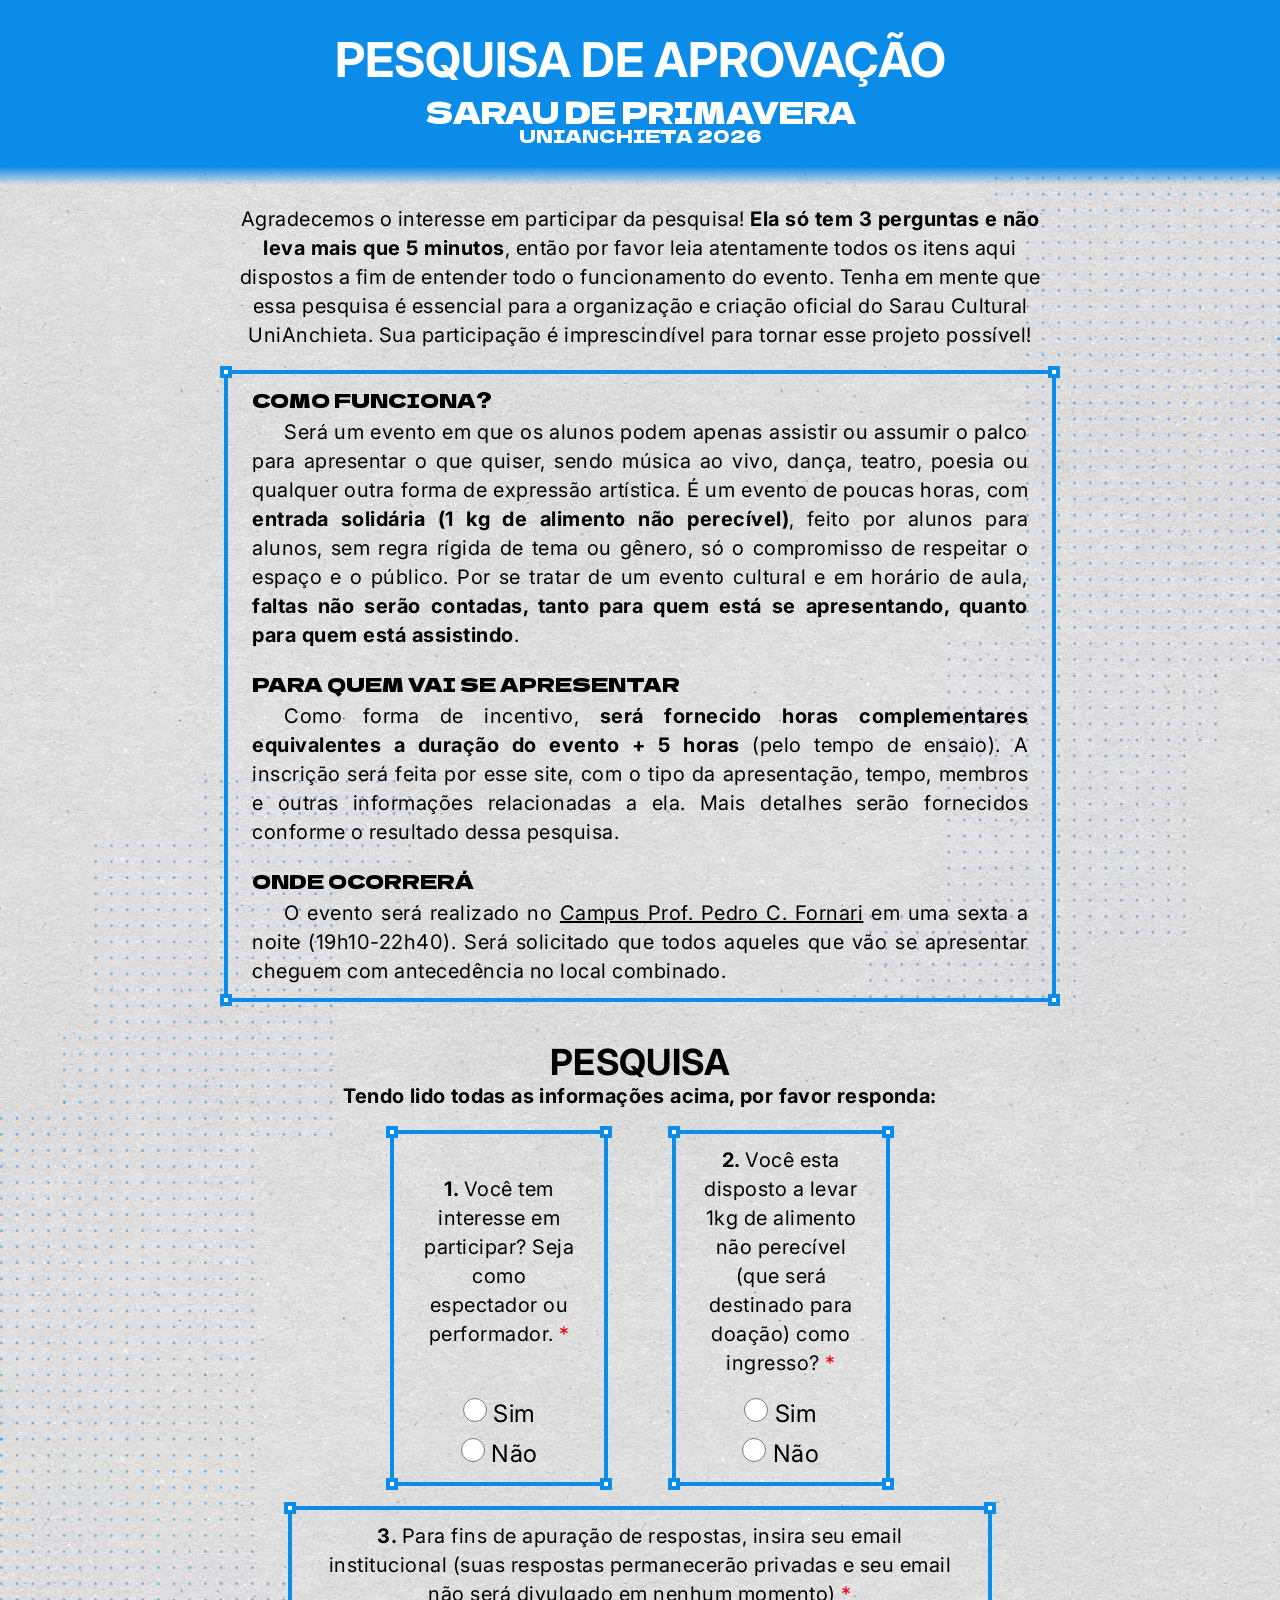
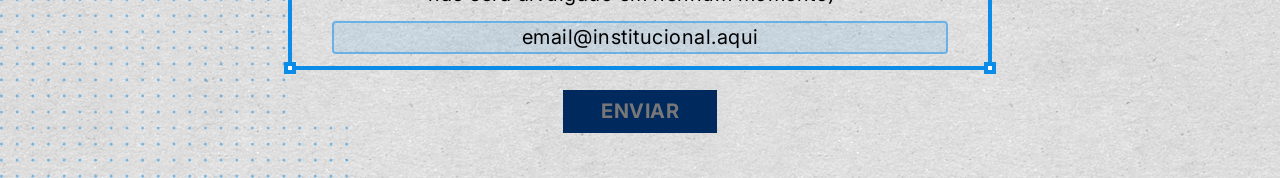
==== commit aed7b117: "Decorações na página de pesquisa" ====
--- a/pesquisa.html
+++ b/pesquisa.html
@@ -16,7 +16,8 @@
             </div>
         </div>
     </header>
-    <section class="flex flex-col items-center gap-5 relative">
+    <section class="flex flex-col items-center gap-5">
+        <div class="absolute hidden lg:block top-0 right-0 rotate-180 -z-1 select-none"><img src="static/images/Dots.svg" aria-disabled="true"></div>
         <p class="text-justify lg:text-center max-w-[85vw] lg:max-w-[65vw] lg:text-xl leading-[145%] tracking-wide">Agradecemos o interesse em participar da pesquisa! <b>Ela só tem 3 perguntas e não leva mais que 5 minutos</b>, então por favor leia atentamente todos os itens aqui dispostos a fim de entender todo o funcionamento do evento. Tenha em mente que essa pesquisa é essencial para a organização e criação oficial do Sarau Cultural UniAnchieta. Sua participação é imprescindível para tornar esse projeto possível!</p>
         <div class="relative flex flex-col gap-5 border-[#0C8CE9] border-solid lg:border-4 lg:max-w-[65vw] py-3 px-6">
             <div class="quadradinho hidden lg:block -top-2 -left-2"></div>
@@ -43,58 +44,59 @@
             <p class="text-xl">Tendo lido todas as informações acima, por favor responda:</p>
         </div>
         <form action="" method="POST" id="formQuestionario" class="flex flex-col items-center gap-5 lg:text-xl leading-[145%] text-center tracking-wide max-w-[55vw] mb-[5vh]">
-                <div class="flex flex-col lg:flex-row gap-[5vw]">
-                    <div class="relative flex flex-col items-center justify-between gap-5 border-[#0C8CE9] border-solid border-4 py-3 px-6 w-[75vw] lg:w-[17vw] h-[3h]">
-                        <div class="quadradinho absolute -top-2 -left-2"></div>
-                        <div class="quadradinho absolute -top-2 -right-2"></div>
-                        <div class="quadradinho absolute -bottom-2 -left-2"></div>
-                        <div class="quadradinho absolute -bottom-2 -right-2"></div>
-                        <div class="flex items-center justify-center flex-1">
-                            <p><span class="font-bold">1. </span>Você tem interesse em participar? Seja como espectador ou performador.<span class="text-red-600"> *</span></p>
-                        </div>
-                        <div>
-                            <div class="text-xl lg:text-2xl">
-                                <input required type="radio" name="primeira" id="1sim" value="sim" class="w-4 h-4 lg:w-6 lg:h-6">
-                                <label for="1sim">Sim</label>
-                            </div>
-                            <div class="text-xl lg:text-2xl mt-2">
-                                <input required type="radio" name="primeira" id="1nao" value="nao" class="w-4 h-4 lg:w-6 lg:h-6">
-                                <label for="1nao">Não</label>
-                            </div>
-                        </div>
-                    </div>
-                    <div class="relative flex flex-col items-center justify-between gap-5 border-[#0C8CE9] border-solid border-4 py-3 px-6 w-[75vw] lg:w-[17vw] h-[3h]">
-                        <div class="quadradinho absolute -top-2 -left-2"></div>
-                        <div class="quadradinho absolute -top-2 -right-2"></div>
-                        <div class="quadradinho absolute -bottom-2 -left-2"></div>
-                        <div class="quadradinho absolute -bottom-2 -right-2"></div>
-                        <div class="flex items-center justify-center flex-1">
-                            <p><span class="font-bold">2. </span>Você esta disposto a levar 1kg de alimento não perecível (que será destinado para doação) como ingresso?<span class="text-red-600"> *</span></p>
-                        </div>
-                        <div>
-                            <div class="text-xl lg:text-2xl">
-                                <input required type="radio" name="segunda" id="2sim" value="sim" class="w-4 h-4 lg:w-6 lg:h-6">
-                                <label for="22sim">Sim</label>
-                            </div>
-                            <div class="text-xl lg:text-2xl mt-2">
-                                <input required type="radio" name="segunda" id="2nao" value="nao" class="w-4 h-4 lg:w-6 lg:h-6">
-                                <label for="2nao">Não</label>
-                            </div>
-                        </div>
-                    </div>
-                </div>
-                <div class="relative flex flex-col items-center justify-between gap-3 border-[#0C8CE9] border-solid border-4 py-3 px-6 w-[75vw] lg:w-full h-[3h]">
+            <div class="absolute hidden lg:block bottom-0 left-0 -z-1 select-none"><img src="static/images/Dots.svg" aria-disabled="true"></div>
+            <div class="flex flex-col lg:flex-row gap-[5vw]">
+                <div class="relative flex flex-col items-center justify-between gap-5 border-[#0C8CE9] border-solid border-4 py-3 px-6 w-[75vw] lg:w-[17vw] h-[3h]">
                     <div class="quadradinho absolute -top-2 -left-2"></div>
                     <div class="quadradinho absolute -top-2 -right-2"></div>
                     <div class="quadradinho absolute -bottom-2 -left-2"></div>
                     <div class="quadradinho absolute -bottom-2 -right-2"></div>
                     <div class="flex items-center justify-center flex-1">
-                        <p><span class="font-bold">3. </span>Para fins de apuração de respostas, insira seu email institucional (suas respostas permanecerão privadas e seu email não será divulgado em nenhum momento)<span class="text-red-600"> *</span></p>
+                        <p><span class="font-bold">1. </span>Você tem interesse em participar? Seja como espectador ou performador.<span class="text-red-600"> *</span></p>
                     </div>
-                    <input required oninput="checarRegexEmail(this)" autocomplete="email" type="email" name="email" id="emailInput" placeholder="email@institucional.aqui" class="w-[95%] text-center bg-[#0C8CE9]/10 border-2 border-solid border-[#0C8CE9]/50 rounded">
+                    <div>
+                        <div class="text-xl lg:text-2xl">
+                            <input required type="radio" name="primeira" id="1sim" value="sim" class="w-4 h-4 lg:w-6 lg:h-6">
+                            <label for="1sim">Sim</label>
+                        </div>
+                        <div class="text-xl lg:text-2xl mt-2">
+                            <input required type="radio" name="primeira" id="1nao" value="nao" class="w-4 h-4 lg:w-6 lg:h-6">
+                            <label for="1nao">Não</label>
+                        </div>
+                    </div>
                 </div>
-                <button id="enviarform" type="submit" class="py-[.75vh] px-[3vw] font-lg font-bold cursor-pointer desativado" disabled>ENVIAR</button>
-            </form>
+                <div class="relative flex flex-col items-center justify-between gap-5 border-[#0C8CE9] border-solid border-4 py-3 px-6 w-[75vw] lg:w-[17vw] h-[3h]">
+                    <div class="quadradinho absolute -top-2 -left-2"></div>
+                    <div class="quadradinho absolute -top-2 -right-2"></div>
+                    <div class="quadradinho absolute -bottom-2 -left-2"></div>
+                    <div class="quadradinho absolute -bottom-2 -right-2"></div>
+                    <div class="flex items-center justify-center flex-1">
+                        <p><span class="font-bold">2. </span>Você esta disposto a levar 1kg de alimento não perecível (que será destinado para doação) como ingresso?<span class="text-red-600"> *</span></p>
+                    </div>
+                    <div>
+                        <div class="text-xl lg:text-2xl">
+                            <input required type="radio" name="segunda" id="2sim" value="sim" class="w-4 h-4 lg:w-6 lg:h-6">
+                            <label for="22sim">Sim</label>
+                        </div>
+                        <div class="text-xl lg:text-2xl mt-2">
+                            <input required type="radio" name="segunda" id="2nao" value="nao" class="w-4 h-4 lg:w-6 lg:h-6">
+                            <label for="2nao">Não</label>
+                        </div>
+                    </div>
+                </div>
+            </div>
+            <div class="relative flex flex-col items-center justify-between gap-3 border-[#0C8CE9] border-solid border-4 py-3 px-6 w-[75vw] lg:w-full h-[3h]">
+                <div class="quadradinho absolute -top-2 -left-2"></div>
+                <div class="quadradinho absolute -top-2 -right-2"></div>
+                <div class="quadradinho absolute -bottom-2 -left-2"></div>
+                <div class="quadradinho absolute -bottom-2 -right-2"></div>
+                <div class="flex items-center justify-center flex-1">
+                    <p><span class="font-bold">3. </span>Para fins de apuração de respostas, insira seu email institucional (suas respostas permanecerão privadas e seu email não será divulgado em nenhum momento)<span class="text-red-600"> *</span></p>
+                </div>
+                <input required oninput="checarRegexEmail(this)" autocomplete="email" type="email" name="email" id="emailInput" placeholder="email@institucional.aqui" class="w-[95%] text-center bg-[#0C8CE9]/10 border-2 border-solid border-[#0C8CE9]/50 rounded">
+            </div>
+            <button id="enviarform" type="submit" class="py-[.75vh] px-[3vw] font-lg font-bold cursor-pointer desativado" disabled>ENVIAR</button>
+        </form>
     </section>
     <script>
         const botaosubmit = document.querySelector("#enviarform");
--- a/style.css
+++ b/style.css
@@ -200,6 +200,9 @@
   .-top-10 {
     top: calc(var(--spacing) * -10);
   }
+  .top-0 {
+    top: calc(var(--spacing) * 0);
+  }
   .top-\[50\%\] {
     top: 50%;
   }
@@ -209,6 +212,9 @@
   .-right-3 {
     right: calc(var(--spacing) * -3);
   }
+  .right-0 {
+    right: calc(var(--spacing) * 0);
+  }
   .right-50 {
     right: calc(var(--spacing) * 50);
   }
@@ -221,12 +227,18 @@
   .-bottom-\[50\%\] {
     bottom: calc(50% * -1);
   }
+  .bottom-0 {
+    bottom: calc(var(--spacing) * 0);
+  }
   .-left-2 {
     left: calc(var(--spacing) * -2);
   }
   .-left-10 {
     left: calc(var(--spacing) * -10);
   }
+  .left-0 {
+    left: calc(var(--spacing) * 0);
+  }
   .-z-1 {
     z-index: calc(1 * -1);
   }
@@ -316,6 +328,9 @@
   }
   .rotate-90 {
     rotate: 90deg;
+  }
+  .rotate-180 {
+    rotate: 180deg;
   }
   .rotate-270 {
     rotate: 270deg;
